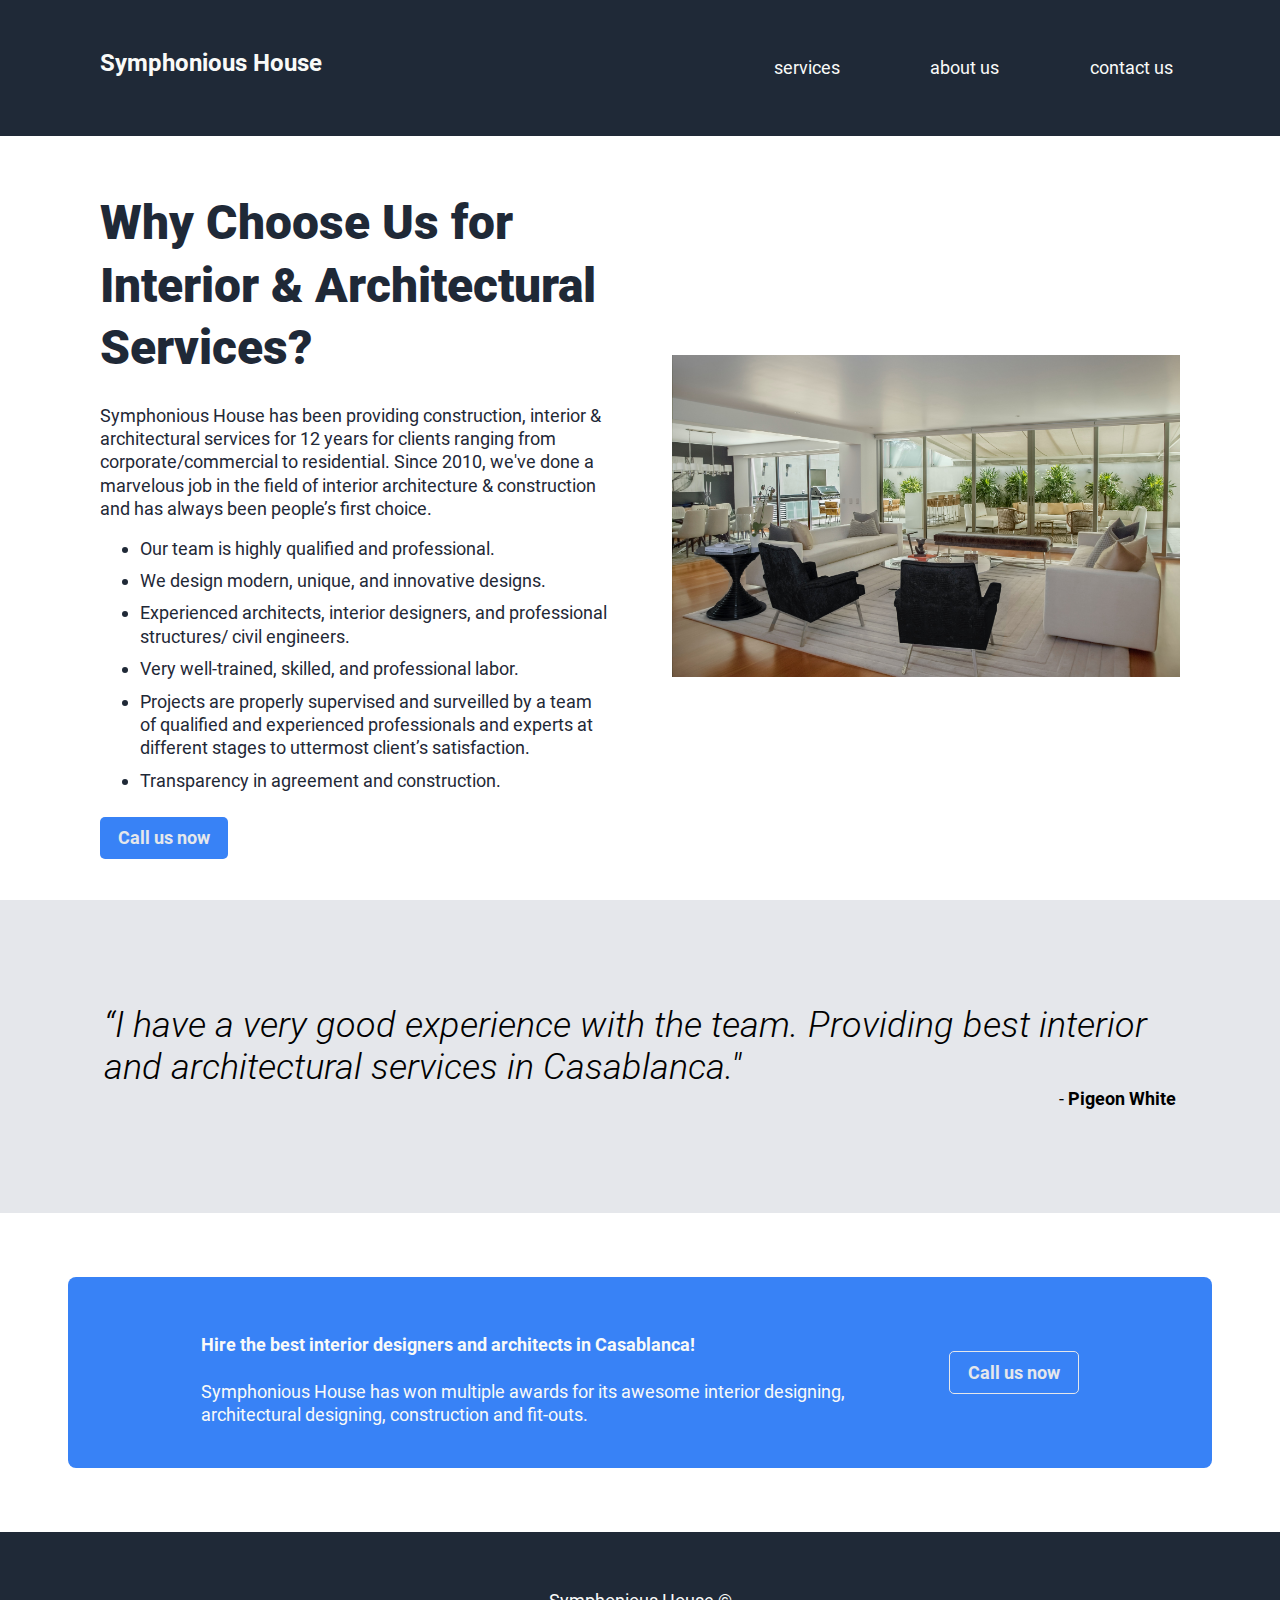
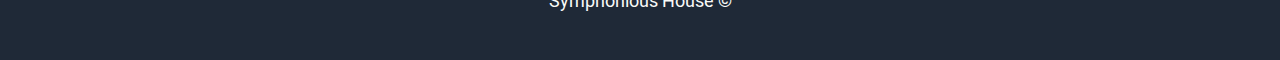
==== pages/about-us.html @ e2dd6611 "css main project finished" ====
<!DOCTYPE html>
<html lang="en">
<head>
    <meta charset="UTF-8">
    <meta http-equiv="X-UA-Compatible" content="IE=edge">
    <meta name="viewport" content="width=device-width, initial-scale=1.0">
    <title>About us | Symphonious House</title>
    <link rel="stylesheet" href="../style.css">
</head>
<body>
    <div id="page-container">
        <div id="content-wrap">
            <header class="dark-bg">
                <div class="flex-wrap">
                    <a href="../index.html" class="logo"><h1>Symphonious House</h1></a>
                    <nav>
                        <a href>services</a>
                        <a href="#">about us</a>
                        <a href="./contact-us.html">contact us</a>
                    </nav>
                 </div>
            </header>
            <main>
                <section class="hero light-bg">
                    <div class="flex-wrap">
                        <div class="half">
                            <h2>Why Choose Us for Interior &amp; Architectural Services?</h2>
                            <p>Symphonious House has been providing construction, interior & architectural services for 12 years for 
                                clients ranging from corporate/commercial to residential. Since 2010, we've done a marvelous job in the 
                                field of interior architecture &amp; construction and has always been people’s first choice.</p>
                                <ul>
                                    <li>Our team is highly qualified and professional.</li>
                                    <li>We design modern, unique, and innovative designs.</li>
                                    <li>Experienced architects, interior designers, and professional structures/ civil engineers.</li>
                                    <li>Very well-trained, skilled, and professional labor.</li>
                                    <li>Projects are properly supervised and surveilled by a team of qualified and experienced professionals 
                                        and experts at different stages to uttermost client’s satisfaction. </li>
                                    <li>Transparency in agreement and construction.</li>
                                </ul>
                            <a class="button" href="tel:212555024050">Call us now</a>
                        </div>
                        <div class="half">
                            <img src="../images/alberto-castillo-q-mx4mSkK9zeo-unsplash.jpg" alt="Spacious hotel room with a view to a terrace." />
                        </div>
                    </div>
                </section>
                <section class="testimonial">
                    <blockquote class="flex-wrap column">
                        “I have a very good experience with the team. Providing best interior and architectural services in Casablanca."
                        <footer class="details">
                            - <cite class="author">Pigeon White</cite>
                        </footer>
                    </blockquote>
                </section>
                <section class="cta">
                    <div class="flex-wrap">
                        <div class="description">
                            <h4>Hire the best interior designers and architects in Casablanca!</h4>
                            <p>Symphonious House has won multiple awards for its awesome interior designing, 
                                architectural designing, construction and fit-outs.</p>
                        </div>
                        <a href="tel:212555024050" class="button">Call us now</a>
                    </div>
                </section>
            </main>
        </div>
        <footer id="footer" class="dark-bg">
            <p>Symphonious House &#169;</p>
        </footer>
    </div>
    
    
</body>
</html>
---- style.css ----
@font-face {
    font-family: 'Roboto';
    src: url(fonts/Roboto-Black.ttf) format('truetype');
    font-weight: 900;
}
@font-face {
    font-family: 'Roboto';
    src: url(fonts/Roboto-Regular.ttf) format('truetype');
    font-weight: normal;
}
@font-face {
    font-family: 'Roboto';
    src: url(fonts/Roboto-Bold.ttf) format('truetype');
    font-weight: bold;
}
@font-face {
    font-family: 'RobotoLightItalic';
    src: url(fonts/Roboto-LightItalic.ttf) format('truetype');
}

* {
    font-family: 'Roboto',sans-serif;
    font-weight: normal;
}

h1,
h2,
h3,
h4,
p,
a,
li{
    line-height: 1.3em;
    color:#F9FAF8;
}

body{
    margin:0;
    padding:0;
}

header, section {
    padding:2em;
}

h1 {
    font-weight: bold;
    font-size:24px;
}

h2 {
    font-weight: 900;
    font-size:48px;
    margin:0.5em auto;
}
h3{
    font-size:36px;
    font-weight: 900;
}
h4 {
    font-weight: bold;
    font-size:18px;
}

p, a, li {
    font-size:18px;
    margin-bottom:0.5em;
    text-decoration: none;
}
nav > a:focus-visible, .button:focus-visible{
    outline: 2px dashed #E5E7EB;
}

nav > a:hover, nav > a:active{
    background-color: #E5E7EB;
    color:#1F2937;
}

img{
    max-width:100%;
    height:auto;
}

nav > a{
    margin-left:4em;
    padding: 0.4em;
}

blockquote{
    font-family: 'RobotoLightItalic',sans-serif;
    font-weight:300;
    font-size:36px;
}
blockquote .details{
    align-self: flex-end;
    font-family: 'Roboto', sans-serif;
    font-size: 0.5em;
}
blockquote cite{
    font-weight: bold;
    font-style: normal;
}

#page-container {
    position: relative;
    min-height: 100vh;
}
  
#content-wrap {
    padding-bottom: 8em;    /* Footer height */
}
  
#footer {
    position: absolute;
    bottom: 0;
    width: 100%;
    height: 8em;            /* Footer height */
    justify-content: center;
    display:flex;
    align-items: center;
}

.dark-bg {
    background-color:#1F2937;
}

.flex-wrap.column{
    flex-direction: column;
    justify-content: center;
    padding:2em;
}

.cta{
    color: #E5E7EB;
    padding: 4em;
}

.logo:focus-visible{
    padding: 0 0.4em;
    outline: 2px dashed #E5E7EB;
}

.flex-wrap{
    margin: 0 auto;
    max-width:1080px;
    justify-content: space-between;
    display:flex;
    align-items: center;
}

.half{
    width:47%;
}

.button{
    background-color:#3882F6;
    color:#E5E7EB;
    padding: 0.5em 1em;
    border-radius:5px;
    text-decoration: none;
    display:inline-block;
    margin-top:0.5em;
    font-weight: bold;
}

.button:hover, .button:active {
    background-color: #E5E7EB;
    color:#1F2937;
}

.accent{
    font-weight: bold;
}

.light-bg{
    background-color: #fff;
    color:#1F2937;
}

.light-bg p, .light-bg li, .light-bg h1, .light-bg h2, .light-bg h3, .light-bg h4, .light-bg p, .light-bg li{
    color:#1F2937;
}

.light-bg a:not(.button){
    color:#3882F6;
    text-decoration: underline;
}

.light-bg .button:hover, .light-bg .button:active{
    background-color: #1F2937;
    color:#E5E7EB;
}

.light-bg a:focus-visible{
    outline: 2px dashed #1F2937;
}

.services{
    display:flex;
    justify-content: center;
}

.service{
    margin:1em;
    width:20%;
    display:flex;
    align-self: flex-start;
    flex-direction: column;
    align-items: center;
    text-align: center;
}

.service img{
    width: 120px;
    height:120px;
    object-fit: cover;
    border:3px solid #3882F6;
    border-radius:0.5em;
}

.testimonial{
    background-color: #E5E7EB;
}

.cta .flex-wrap{
    background-color: #3882F6;
    color:#E5E7EB;
    border-radius: 0.5em;
    padding:2em;
    justify-content: space-evenly;
}

.cta .description{
    width:60%;
}

.cta .button{
    border: 1px solid #E5E7EB;
}

.map{
    border:3px solid #1F2937;
}

@media(max-width:768px){

    h2{
        font-size:1.75em;
        margin-top:1em;
    }
    nav{
        display:flex;
        justify-content: space-between;
    }
    nav > a{
        margin:0;
    }
    blockquote{
        font-size:1.75em;
    }
    .flex-wrap{
        flex-direction: column;
        justify-content: center;
    }
    .hero .flex-wrap{
        flex-direction: column-reverse;
    }
    .half {
        width: auto;
        justify-content: center;
    }
    .services{
        flex-direction: column;
    }
    .service{
        width:auto;
    }
    .button{
        height:48px;
        width: 80%;
        line-height:48px;
        padding-left:0;
        padding-right:0;
        text-align: center;
    }
    
    .flex-wrap.column{
        padding:0;
    }

    .testimonial{
        padding:4em;
    }
    .cta{
        background-color: #3882F6;
        padding:2em 0;
    }
    .cta .flex-wrap{
        align-items: flex-start;
    }
    .cta .description{
        width:auto;
    }
}
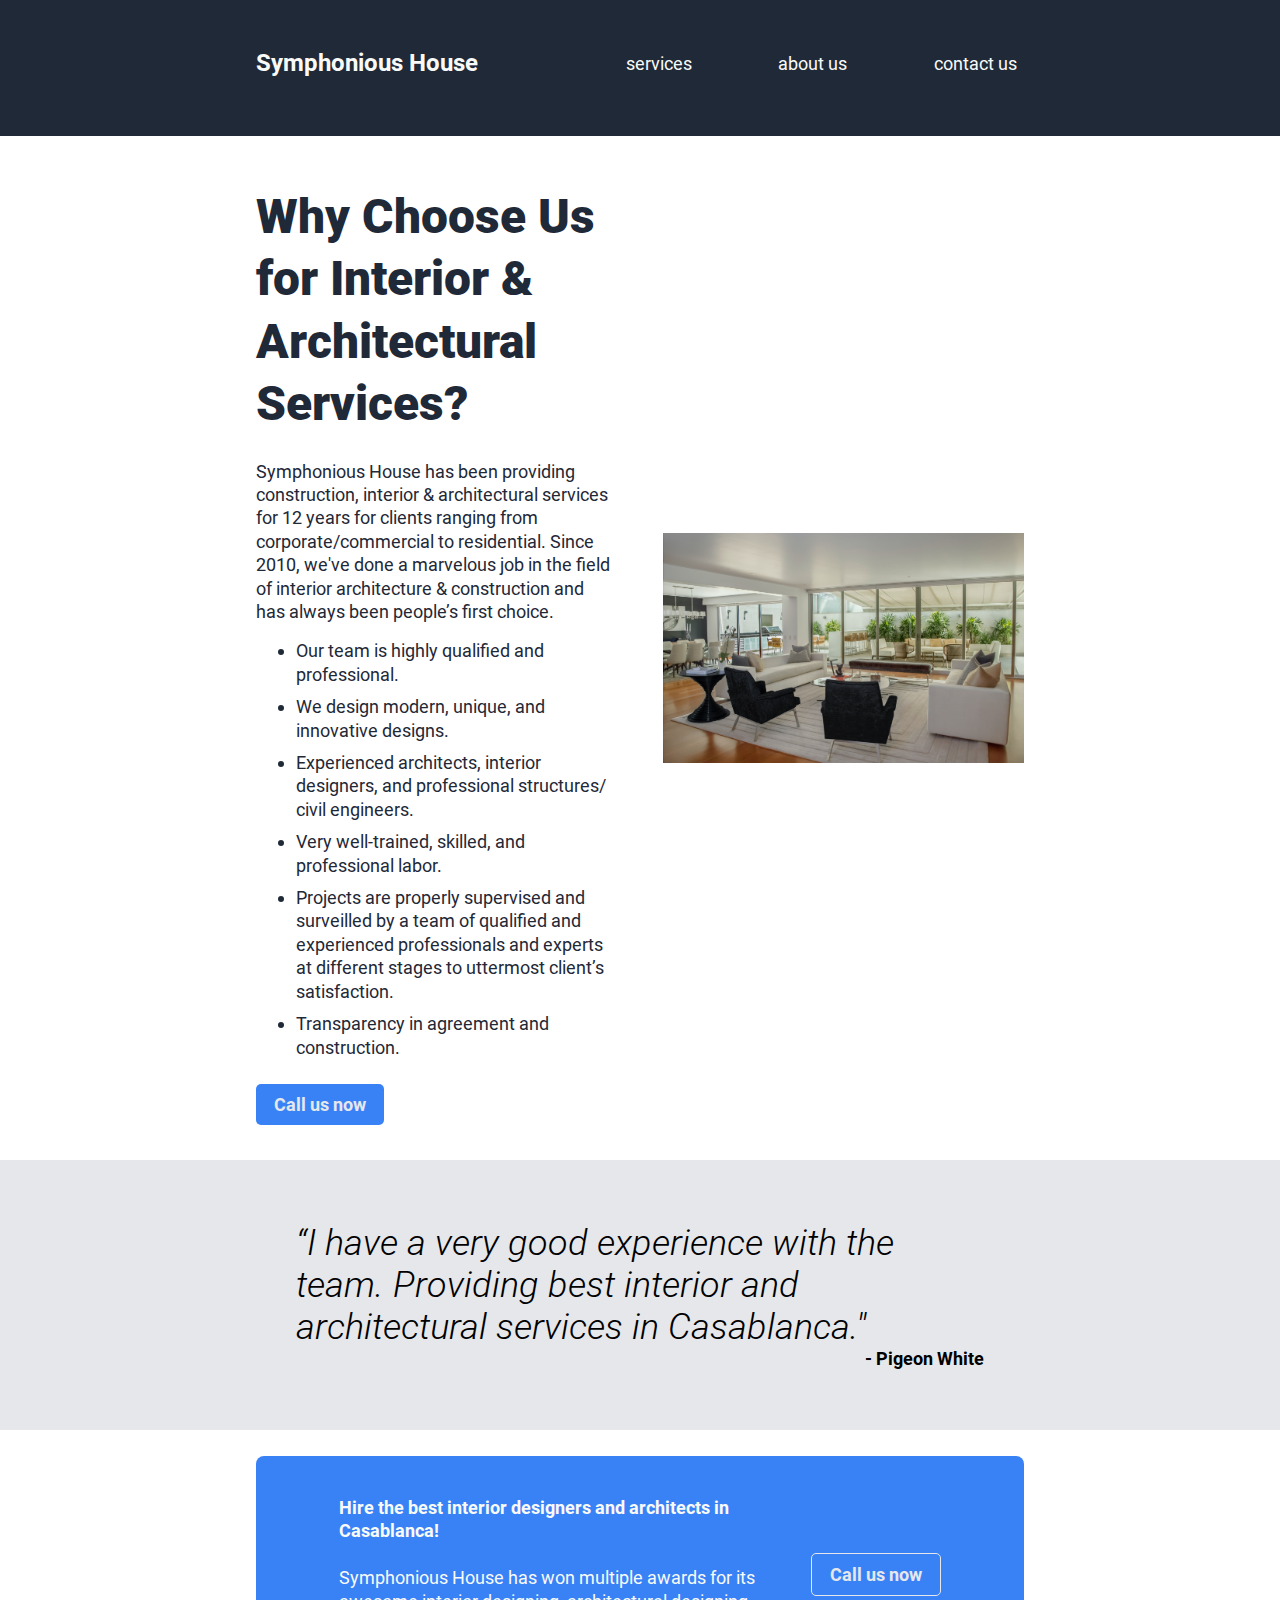
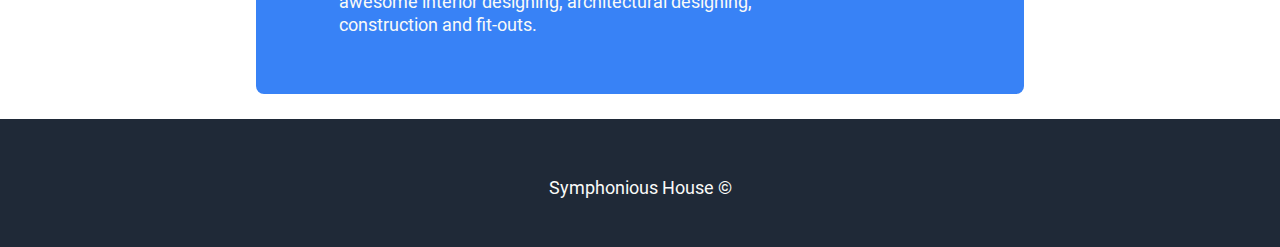
==== commit e34fe17b: "optimization fixes" ====
--- a/pages/about-us.html
+++ b/pages/about-us.html
@@ -1,74 +1,62 @@
 <!DOCTYPE html>
 <html lang="en">
-<head>
-    <meta charset="UTF-8">
-    <meta http-equiv="X-UA-Compatible" content="IE=edge">
-    <meta name="viewport" content="width=device-width, initial-scale=1.0">
-    <title>About us | Symphonious House</title>
-    <link rel="stylesheet" href="../style.css">
-</head>
-<body>
-    <div id="page-container">
-        <div id="content-wrap">
-            <header class="dark-bg">
-                <div class="flex-wrap">
-                    <a href="../index.html" class="logo"><h1>Symphonious House</h1></a>
-                    <nav>
-                        <a href>services</a>
-                        <a href="#">about us</a>
-                        <a href="./contact-us.html">contact us</a>
-                    </nav>
-                 </div>
-            </header>
-            <main>
-                <section class="hero light-bg">
-                    <div class="flex-wrap">
-                        <div class="half">
-                            <h2>Why Choose Us for Interior &amp; Architectural Services?</h2>
-                            <p>Symphonious House has been providing construction, interior & architectural services for 12 years for 
-                                clients ranging from corporate/commercial to residential. Since 2010, we've done a marvelous job in the 
-                                field of interior architecture &amp; construction and has always been people’s first choice.</p>
-                                <ul>
-                                    <li>Our team is highly qualified and professional.</li>
-                                    <li>We design modern, unique, and innovative designs.</li>
-                                    <li>Experienced architects, interior designers, and professional structures/ civil engineers.</li>
-                                    <li>Very well-trained, skilled, and professional labor.</li>
-                                    <li>Projects are properly supervised and surveilled by a team of qualified and experienced professionals 
-                                        and experts at different stages to uttermost client’s satisfaction. </li>
-                                    <li>Transparency in agreement and construction.</li>
-                                </ul>
-                            <a class="button" href="tel:212555024050">Call us now</a>
-                        </div>
-                        <div class="half">
-                            <img src="../images/alberto-castillo-q-mx4mSkK9zeo-unsplash.jpg" alt="Spacious hotel room with a view to a terrace." />
-                        </div>
-                    </div>
-                </section>
-                <section class="testimonial">
-                    <blockquote class="flex-wrap column">
-                        “I have a very good experience with the team. Providing best interior and architectural services in Casablanca."
-                        <footer class="details">
-                            - <cite class="author">Pigeon White</cite>
-                        </footer>
-                    </blockquote>
-                </section>
-                <section class="cta">
-                    <div class="flex-wrap">
-                        <div class="description">
-                            <h4>Hire the best interior designers and architects in Casablanca!</h4>
-                            <p>Symphonious House has won multiple awards for its awesome interior designing, 
-                                architectural designing, construction and fit-outs.</p>
-                        </div>
-                        <a href="tel:212555024050" class="button">Call us now</a>
-                    </div>
-                </section>
-            </main>
-        </div>
+    <head>
+        <meta charset="UTF-8">
+        <meta http-equiv="X-UA-Compatible" content="IE=edge">
+        <meta name="viewport" content="width=device-width, initial-scale=1.0">
+        <title>About us | Symphonious House</title>
+        <link rel="stylesheet" href="../style.css">
+    </head>
+    <body>
+        <header class="dark-bg flex-wrap">
+            <a href="../index.html" class="logo"><h1>Symphonious House</h1></a>
+            <nav>
+                <menu>
+                    <li><a href>services</a></li>
+                    <li><a href="#">about us</a></li>
+                    <li><a href="./contact-us.html">contact us</a></li>
+                </menu>
+            </nav>
+        </header>
+        <main>
+            <section class="hero light-bg ">
+                <figure class="flex-wrap">
+                    <figcaption class="half">
+                        <h2>Why Choose Us for Interior &amp; Architectural Services?</h2>
+                        <p>Symphonious House has been providing construction, interior & architectural services for 12 years for 
+                            clients ranging from corporate/commercial to residential. Since 2010, we've done a marvelous job in the 
+                            field of interior architecture &amp; construction and has always been people’s first choice.</p>
+                            <ul>
+                                <li>Our team is highly qualified and professional.</li>
+                                <li>We design modern, unique, and innovative designs.</li>
+                                <li>Experienced architects, interior designers, and professional structures/ civil engineers.</li>
+                                <li>Very well-trained, skilled, and professional labor.</li>
+                                <li>Projects are properly supervised and surveilled by a team of qualified and experienced professionals 
+                                    and experts at different stages to uttermost client’s satisfaction. </li>
+                                <li>Transparency in agreement and construction.</li>
+                            </ul>
+                        <a class="button" href="tel:212555024050">Call us now</a>
+                    </figcaption>
+                    <img src="../images/alberto-castillo-q-mx4mSkK9zeo-unsplash.jpg" class="half" alt="Spacious hotel room with a view to a terrace." />
+                </figure>
+            </section>
+            <section class="testimonial flex-wrap column">
+                <blockquote class="">
+                    “I have a very good experience with the team. Providing best interior and architectural services in Casablanca."
+                        <cite class="author">- Pigeon White</cite>
+                </blockquote>
+            </section>
+            <section class="cta flex-wrap">
+                <article class="description">
+                    <h4>Hire the best interior designers and architects in Casablanca!</h4>
+                    <p>Symphonious House has won multiple awards for its awesome interior designing, 
+                        architectural designing, construction and fit-outs.</p>
+                </article>
+                <a href="tel:212555024050" class="button">Call us now</a>
+            </section>
+        </main>
         <footer id="footer" class="dark-bg">
             <p>Symphonious House &#169;</p>
         </footer>
-    </div>
-    
-    
-</body>
+    </body>
 </html>--- a/style.css
+++ b/style.css
@@ -37,10 +37,21 @@
 body{
     margin:0;
     padding:0;
-}
-
-header, section {
-    padding:2em;
+    display:flex;
+    flex-direction: column;
+    min-height: 100vh;
+}
+
+header {
+    padding:2em 20%;
+}
+
+section{
+    padding: 2% 20%;
+}
+
+article{
+    margin-bottom:2em;
 }
 
 h1 {
@@ -67,13 +78,21 @@
     margin-bottom:0.5em;
     text-decoration: none;
 }
-nav > a:focus-visible, .button:focus-visible{
+menu  a:focus-visible, .button:focus-visible{
     outline: 2px dashed #E5E7EB;
 }
 
-nav > a:hover, nav > a:active{
+menu  a:hover, menu a:active{
     background-color: #E5E7EB;
     color:#1F2937;
+}
+
+menu{
+    display:flex;
+}
+
+menu li{
+    list-style-type: none;
 }
 
 img{
@@ -81,7 +100,7 @@
     height:auto;
 }
 
-nav > a{
+nav  a{
     margin-left:4em;
     padding: 0.4em;
 }
@@ -90,34 +109,24 @@
     font-family: 'RobotoLightItalic',sans-serif;
     font-weight:300;
     font-size:36px;
-}
-blockquote .details{
-    align-self: flex-end;
+    display: flex;
+    flex-direction: column;
+    align-items: flex-end;
+}
+
+blockquote cite{
+    font-weight: bold;
+    font-style: normal;
     font-family: 'Roboto', sans-serif;
     font-size: 0.5em;
 }
-blockquote cite{
-    font-weight: bold;
-    font-style: normal;
-}
-
-#page-container {
-    position: relative;
-    min-height: 100vh;
-}
-  
-#content-wrap {
-    padding-bottom: 8em;    /* Footer height */
-}
   
 #footer {
-    position: absolute;
-    bottom: 0;
-    width: 100%;
-    height: 8em;            /* Footer height */
+    margin-top: auto; 
     justify-content: center;
     display:flex;
     align-items: center;
+    height: 8em;
 }
 
 .dark-bg {
@@ -127,12 +136,16 @@
 .flex-wrap.column{
     flex-direction: column;
     justify-content: center;
-    padding:2em;
-}
-
-.cta{
+}
+
+.cta.flex-wrap{
     color: #E5E7EB;
-    padding: 4em;
+    padding: 2em;
+    margin: 2% 20%;
+    background-color: #3882F6;
+    border-radius: 0.5em;
+    padding:1em 2em;
+    justify-content: space-evenly;
 }
 
 .logo:focus-visible{
@@ -140,12 +153,14 @@
     outline: 2px dashed #E5E7EB;
 }
 
-.flex-wrap{
-    margin: 0 auto;
-    max-width:1080px;
+.flex-wrap, .hero figure{
     justify-content: space-between;
     display:flex;
     align-items: center;
+}
+
+figure{
+    margin:0;
 }
 
 .half{
@@ -222,14 +237,6 @@
     background-color: #E5E7EB;
 }
 
-.cta .flex-wrap{
-    background-color: #3882F6;
-    color:#E5E7EB;
-    border-radius: 0.5em;
-    padding:2em;
-    justify-content: space-evenly;
-}
-
 .cta .description{
     width:60%;
 }
@@ -243,6 +250,9 @@
 }
 
 @media(max-width:768px){
+    header, section{
+        padding:2em;
+    }
 
     h2{
         font-size:1.75em;
@@ -252,8 +262,12 @@
         display:flex;
         justify-content: space-between;
     }
-    nav > a{
+    nav a{
         margin:0;
+    }
+
+    menu{
+        padding:0;
     }
     blockquote{
         font-size:1.75em;
@@ -262,12 +276,16 @@
         flex-direction: column;
         justify-content: center;
     }
-    .hero .flex-wrap{
+
+    .hero, figure.flex-wrap{
         flex-direction: column-reverse;
     }
     .half {
         width: auto;
         justify-content: center;
+    }
+    figure.flex-wrap{
+
     }
     .services{
         flex-direction: column;
@@ -291,12 +309,12 @@
     .testimonial{
         padding:4em;
     }
-    .cta{
+    .cta.flex-wrap{
+        align-items: flex-start;
         background-color: #3882F6;
-        padding:2em 0;
-    }
-    .cta .flex-wrap{
-        align-items: flex-start;
+        padding:2em;
+        margin:0;
+        border-radius:0;
     }
     .cta .description{
         width:auto;
